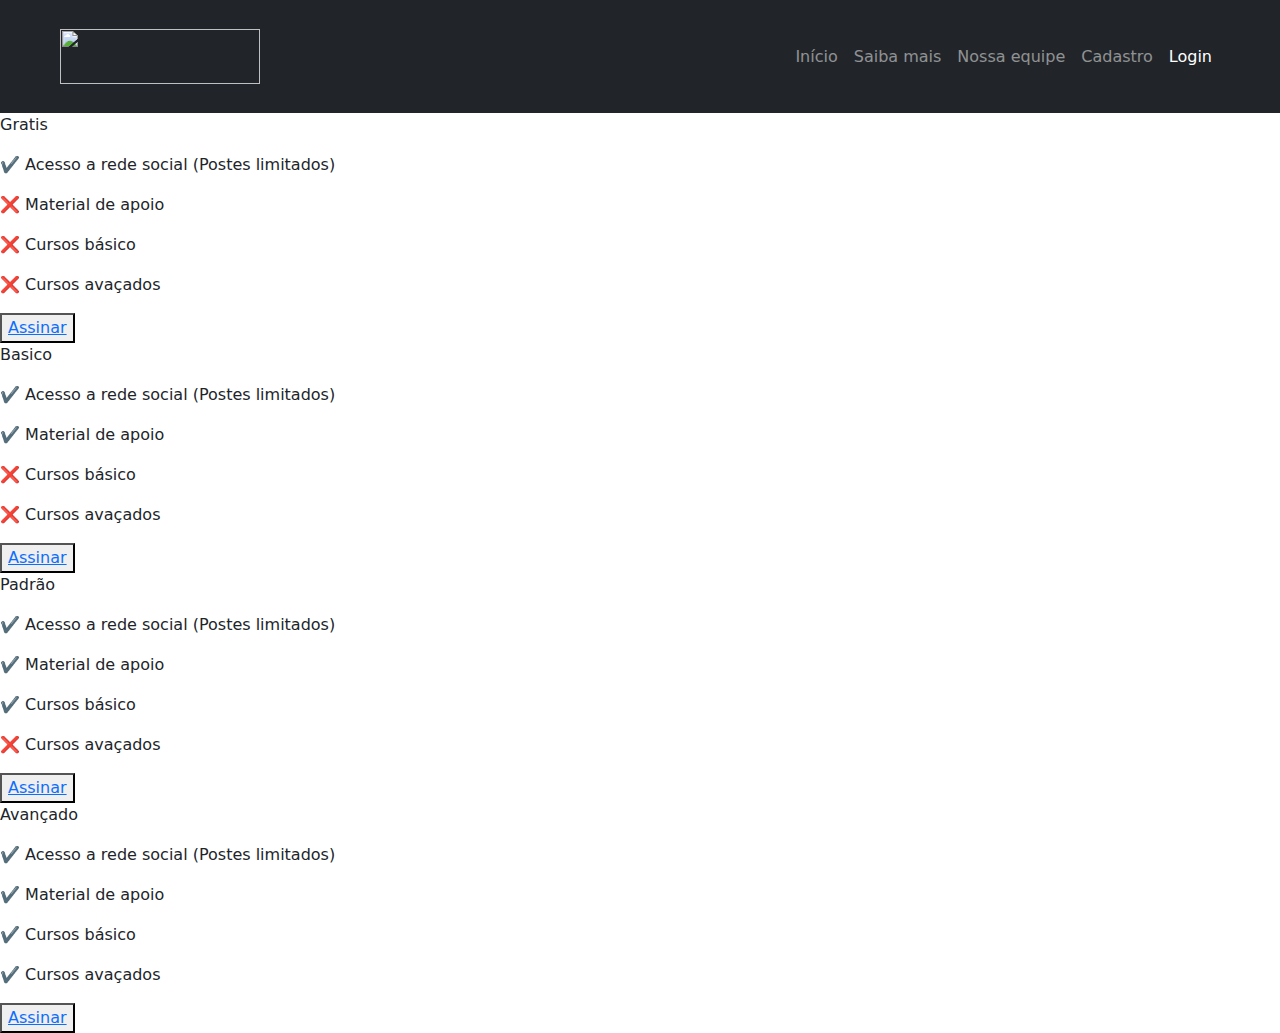
==== services/Serviços.html @ c720cfe2 "sevicos.html , alteração no css" ====
<!DOCTYPE html>
<html lang="en">

<head>
    <meta charset="UTF-8">
    <meta http-equiv="X-UA-Compatible" content="IE=edge">
    <meta name="viewport" content="width=device-width, initial-scale=1.0">
    <title>Document</title>
    <link rel="stylesheet" href="./css/serviços.css">
    <link rel="stylesheet" href="https://cdn.jsdelivr.net/npm/bootstrap@4.3.1/dist/css/bootstrap.min.css"
        integrity="sha384-ggOyR0iXCbMQv3Xipma34MD+dH/1fQ784/j6cY/iJTQUOhcWr7x9JvoRxT2MZw1T" crossorigin="anonymous">
        <link rel="stylesheet" href="https://cdn.jsdelivr.net/npm/bootstrap@5.2.2/dist/css/bootstrap.min.css">
    <link href="https://cdn.jsdelivr.net/npm/@fortawesome/fontawesome-free@6.2.0/css/fontawesome.min.css" rel="stylesheet">

</head>

<body>

    <nav id="navbar" class="navbar sticky-top navbar-expand-lg navbar-dark bg-dark pe-5 ps-5 py-4">
        <div class="container-fluid">

            <a class="navbar-brand" href="#"><img src="../assets/logo/logowhite.png" alt="" width="200" height="55"></a>
            <button class="navbar-toggler" type="button" data-bs-toggle="collapse" data-bs-target="#navbarNav"
                aria-controls="navbarNav" aria-expanded="false" aria-label="Toggle navigation">
                <span class="navbar-toggler-icon"></span>
            </button>

            <div class="collapse navbar-collapse" id="navbarNav">
                <ul class="navbar-nav ms-auto">
                    <li class="nav-item">
                        <a class="nav-link" href="../index.html">Início</a>
                    </li>
                    <li class="nav-item">
                        <a class="nav-link" href="#">Saiba mais</a>
                    </li>
                    <li class="nav-item">
                        <a class="nav-link" href="#">Nossa equipe</a>
                    </li>
                    <li class="nav-item">
                        <a class="nav-link" href="../form/index.html">Cadastro</a>
                    </li>
                    <li class="nav-item">
                        <a class="nav-link active" aria-current="page" href="#">Login</a>
                    </li>
                </ul>
            </div>

        </div>
    </nav>

    <div class="carrossel">


        <div class="carrossel1" id="distancia">
            <div class="plano1" id="plano1top"></div>
            <div class="plano1" id="plano1">
                <p class="letra1">Gratis</p>
                <p>✔️ Acesso a rede social (Postes limitados)</p>
                <p>❌ Material de apoio </p>
                <p>❌ Cursos básico</p>
                <p>❌ Cursos avaçados</p>
                <button class="btn1"><a class="assinatura" href="">Assinar</a></button>
            </div>
            <div class="plano1" id="plano1botom"></div>
        </div>

        <div class="carrossel2" id="distancia">
            <div class="plano2" id="plano2top"></div>
            <div class="plano2" id="plano2">
                <p class="letra2">Basico</p>
                <p>✔️ Acesso a rede social (Postes limitados)</p>
                <p>✔️ Material de apoio </p>
                <p>❌ Cursos básico</p>
                <p>❌ Cursos avaçados</p>
                <button class="btn2"><a class="assinatura" href="">Assinar</a></button>
            </div>
            <div class="plano2" id="plano2botom"></div>
        </div>

        <div class="carrossel3" id="distancia">
            <div class="plano3" id="plano3top"></div>
            <div class="plano3" id="plano3">
                <p class="letraGrande">Padrão</p>
                <p>✔️ Acesso a rede social (Postes limitados)</p>
                <p>✔️ Material de apoio </p>
                <p>✔️ Cursos básico</p>
                <p>❌ Cursos avaçados</p>
                <button class="btn3"> <a class="assinatura" href="">Assinar</a></button>
            </div>
            <div class="plano3" id="plano3botom"></div>
        </div>


        <div class="carrossel4" id="distancia">
            <div class="plano4" id="plano4top"></div>
            <div class="plano4" id="plano4">
                <p class="letra4">Avançado</p>
                <p>✔️ Acesso a rede social (Postes limitados)</p>
                <p>✔️ Material de apoio </p>
                <p>✔️ Cursos básico</p>
                <p>✔️ Cursos avaçados</p>
                <button class="btn4"><a class="assinatura" href="">Assinar</a></button>
            </div>
            <div class="plano4" id="plano4botom"></div>
        </div>

    </div>







    <script src="./js/serviços.js"></script>
</body>

</html>
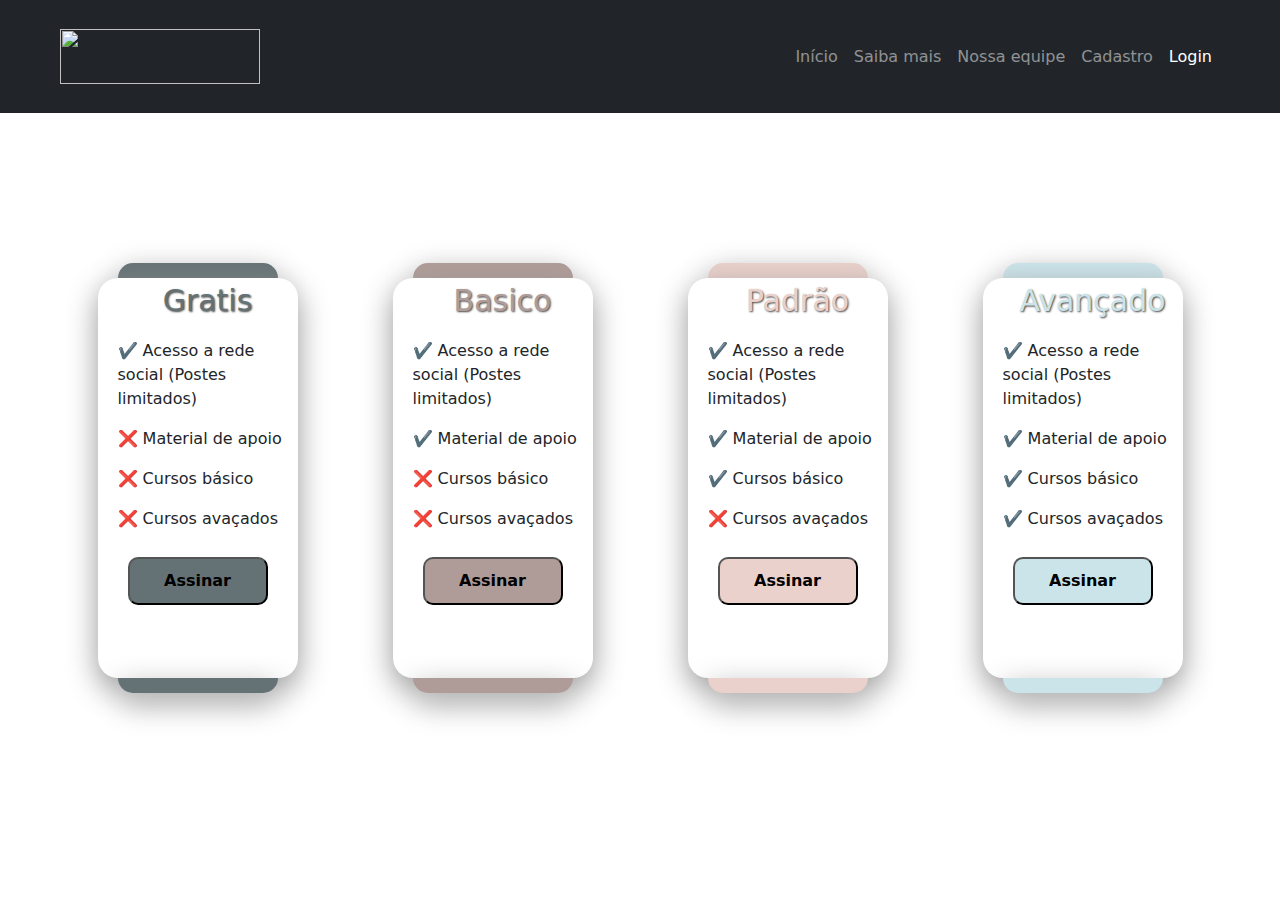
==== commit bb8d9a2f: "Add files via upload" ====
--- a/services/Serviços.html
+++ b/services/Serviços.html
@@ -31,16 +31,16 @@
                         <a class="nav-link" href="../index.html">Início</a>
                     </li>
                     <li class="nav-item">
-                        <a class="nav-link" href="#">Saiba mais</a>
+                        <a class="nav-link" href="Serviços.html">Saiba mais</a>
                     </li>
                     <li class="nav-item">
-                        <a class="nav-link" href="#">Nossa equipe</a>
+                        <a class="nav-link" href="">Nossa equipe</a>
                     </li>
                     <li class="nav-item">
                         <a class="nav-link" href="../form/index.html">Cadastro</a>
                     </li>
                     <li class="nav-item">
-                        <a class="nav-link active" aria-current="page" href="#">Login</a>
+                        <a class="nav-link active" aria-current="page" href="../login/index.html">Login</a>
                     </li>
                 </ul>
             </div>
@@ -59,7 +59,7 @@
                 <p>❌ Material de apoio </p>
                 <p>❌ Cursos básico</p>
                 <p>❌ Cursos avaçados</p>
-                <button class="btn1"><a class="assinatura" href="">Assinar</a></button>
+                <button class="btn1"><a class="assinatura" href="../form/index.html">Assinar</a></button>
             </div>
             <div class="plano1" id="plano1botom"></div>
         </div>
@@ -72,7 +72,7 @@
                 <p>✔️ Material de apoio </p>
                 <p>❌ Cursos básico</p>
                 <p>❌ Cursos avaçados</p>
-                <button class="btn2"><a class="assinatura" href="">Assinar</a></button>
+                <button class="btn2"><a class="assinatura" href="../form/index.html">Assinar</a></button>
             </div>
             <div class="plano2" id="plano2botom"></div>
         </div>
@@ -85,7 +85,7 @@
                 <p>✔️ Material de apoio </p>
                 <p>✔️ Cursos básico</p>
                 <p>❌ Cursos avaçados</p>
-                <button class="btn3"> <a class="assinatura" href="">Assinar</a></button>
+                <button class="btn3"> <a class="assinatura" href="../form/index.html">Assinar</a></button>
             </div>
             <div class="plano3" id="plano3botom"></div>
         </div>
@@ -99,7 +99,7 @@
                 <p>✔️ Material de apoio </p>
                 <p>✔️ Cursos básico</p>
                 <p>✔️ Cursos avaçados</p>
-                <button class="btn4"><a class="assinatura" href="">Assinar</a></button>
+                <button class="btn4"><a class="assinatura" href="../form/index.html">Assinar</a></button>
             </div>
             <div class="plano4" id="plano4botom"></div>
         </div>
--- a/services/css/serviços.css
+++ b/services/css/serviços.css
@@ -0,0 +1,228 @@
+#plano1top{
+    background-color: #657275;
+    width: 160px;
+    height: 15px;
+    margin-left: 20px;
+    border-top-left-radius: 20px;
+    border-top-right-radius: 20px;
+}
+
+#plano1{
+    background-color: white;
+    width: 200px;
+    height: 400px;
+    border-radius: 20px;
+}
+#plano1botom{
+    background-color: #657275;
+    width: 160px;
+    height: 15px;
+    margin-left: 20px;
+    border-bottom-right-radius: 20px;
+    border-bottom-left-radius: 20px;
+}
+.plano1{
+    display: flex;
+    flex-direction: column;
+    box-shadow: 0px 10px 30px 0px  rgb(151, 150, 150);
+}
+.letra1{
+    display: flex;
+    justify-content: center;
+    font-size: 30px;
+    color: #657275;
+    text-shadow:  1px 1px 2px  rgb(68, 68, 68);
+}
+.btn1{
+    padding: 10px;
+    margin-left: 30px;
+    margin-right: 30px;
+    margin-top: 10px;
+    color: black;
+    background-color: #657275;
+    border-radius: 10px;
+}
+
+p{
+    margin-left: 20px;
+}
+
+#plano2top{
+    background-color: #af9c98;
+    width: 160px;
+    height: 15px;
+    margin-left: 20px;
+    border-top-left-radius: 20px;
+    border-top-right-radius: 20px;
+}
+#plano2{
+    background-color: white;
+    width: 200px;
+    height: 400px;
+    border-radius: 20px;
+}
+#plano2botom{
+    background-color: #af9c98;
+    width: 160px;
+    height: 15px;
+    margin-left: 20px;
+    border-bottom-right-radius: 20px;
+    border-bottom-left-radius: 20px;
+}
+.plano2{
+    display: flex;
+    flex-direction: column;
+    box-shadow: 0px 10px 30px 0px  rgb(151, 150, 150);
+}
+.letra2{
+    display: flex;
+    justify-content: center;
+    font-size: 30px;
+    color: #af9c98;
+    text-shadow:  1px 1px 2px  rgb(68, 68, 68);
+}
+
+.btn2{
+    padding: 10px;
+    margin-left: 30px;
+    margin-right: 30px;
+    margin-top: 10px;
+    color: black;
+    background-color: #af9c98;
+    border-radius: 10px;
+}
+
+#plano3top{
+    background-color: #ead1cb;
+    width: 160px;
+    height: 15px;
+    margin-left: 20px;
+    border-top-left-radius: 20px;
+    border-top-right-radius: 20px;
+}
+#plano3{
+    background-color: white;
+    width: 200px;
+    height: 400px;
+    border-radius: 20px;
+}
+
+#plano3botom{
+    background-color: #ead1cb;
+    width: 160px;
+    height: 15px;
+    margin-left: 20px;
+    border-bottom-right-radius: 20px;
+    border-bottom-left-radius: 20px;
+}
+.plano3{
+    display: flex;
+    flex-direction: column;
+    box-shadow: 0px 10px 30px 0px  rgb(151, 150, 150);
+}
+.letraGrande{
+    display: flex;
+    justify-content: center;
+    font-size: 30px;
+    text-shadow:  1px 1px 2px  rgb(68, 68, 68);
+    color: #ead1cb;
+}
+
+.btn3{
+    padding: 10px;
+    margin-left: 30px;
+    margin-right: 30px;
+    margin-top: 10px;
+    color: black;
+    background-color: #ead1cb;
+    border-radius: 10px;
+    /* font-size: 18px; */
+}
+
+#plano4top{
+    background-color: #cbe4ea;
+    width: 160px;
+    height: 15px;
+    margin-left: 20px;
+    border-top-left-radius: 20px;
+    border-top-right-radius: 20px;
+}
+#plano4{
+    background-color: white;
+    width: 200px;
+    height: 400px;
+    border-radius: 20px;
+}
+#plano4botom{
+    background-color: #cbe4ea;
+    width: 160px;
+    height: 15px;
+    margin-left: 20px;
+    border-bottom-right-radius: 20px;
+    border-bottom-left-radius: 20px;
+}
+.plano4{
+    display: flex;
+    flex-direction: column;
+    box-shadow: 0px 10px 30px 0px  rgb(151, 150, 150);
+}
+.letra4{
+    display: flex;
+    justify-content: center;
+    font-size: 30px;
+    color: #cbe4ea;
+    text-shadow:  1px 1px 2px  rgb(68, 68, 68);
+}
+
+.btn4{
+    padding: 10px;
+    margin-left: 30px;
+    margin-right: 30px;
+    margin-top: 10px;
+    color: black;
+    background-color: #cbe4ea;
+    border-radius: 10px;
+}
+
+
+.carrossel{
+    display: flex;
+    flex-direction: row;
+    justify-content: space-around;
+    padding: 50px;
+}
+
+.assinatura {
+    text-decoration: none;
+    color: #000000;
+    font-weight: bold;
+}
+.assinatura:hover{
+    text-decoration: none;
+    color: black;
+}
+/* #distancia{} */
+
+.carrossel1{
+    margin-top: 100px;
+    display: inline-block;
+    
+}
+.carrossel2{
+    margin-top: 100px;
+    display: inline-block;
+}
+.carrossel3{
+    margin-top: 100px;
+    display: inline-block;
+}
+.carrossel4{
+    margin-top: 100px;
+    display: inline-block;
+}
+.pacotes{
+    text-align: center;
+    font-size: 15px;
+}
+
+
